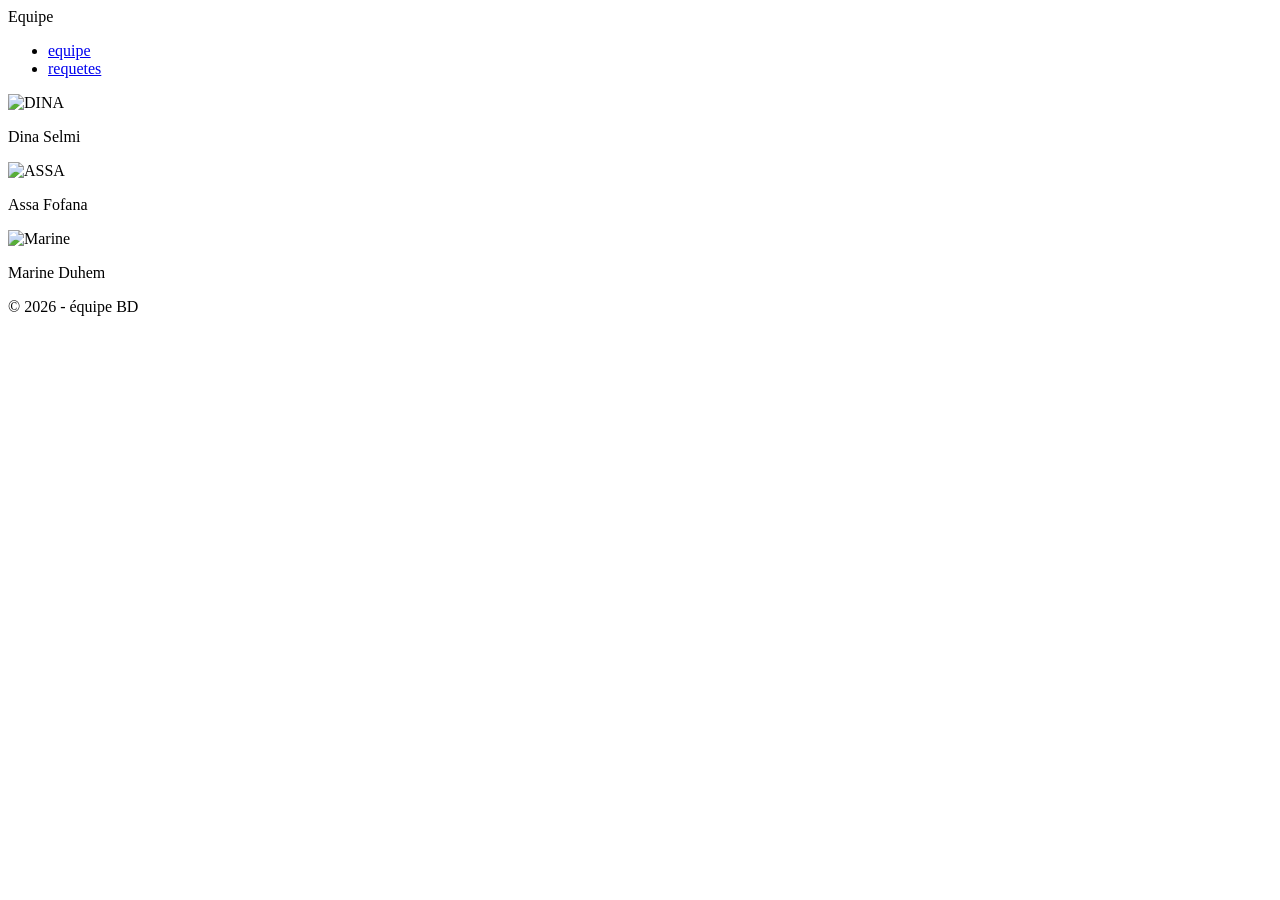
==== equipe.html @ a501cbd7 "Add equipe.html for team member presentation" ====
<!doctype html>
<html lang="fr">
    <head>
        <meta charset="UTF-8">
        <meta name="viewport" content="width=device-width, initial-scale=1">
        <title>Rapport sae bd</title>
        <link rel="stylesheet" href="css/style.css">

    </head>
    <body class="grid">
        <header>Equipe</header>
        <nav>
            <ul class="menu">
                <li><a href="#">equipe</a></li>
                <li><a href="requete.html">requetes</a></li>
            </ul>
        </nav>
        <main>
            <article class="personne">
                <img class="img-personne" src="image" alt="DINA" height="300" width="400">
                <p class="personne-description">Dina Selmi</p>

            </article>
            <article class="personne">
                <img class="img-personne" src="image" alt="ASSA" height="300" width="400">
                <p class="personne-description">Assa Fofana</p>

            </article>
            <article class="personne">
                <img class="img-personne" src="image" alt="Marine" height="300" width="400">
                <p class="personne-description">Marine Duhem</p>

            </article>
        </main>
        <footer>&copy; 2026 - équipe BD</footer>
    </body>
</html>
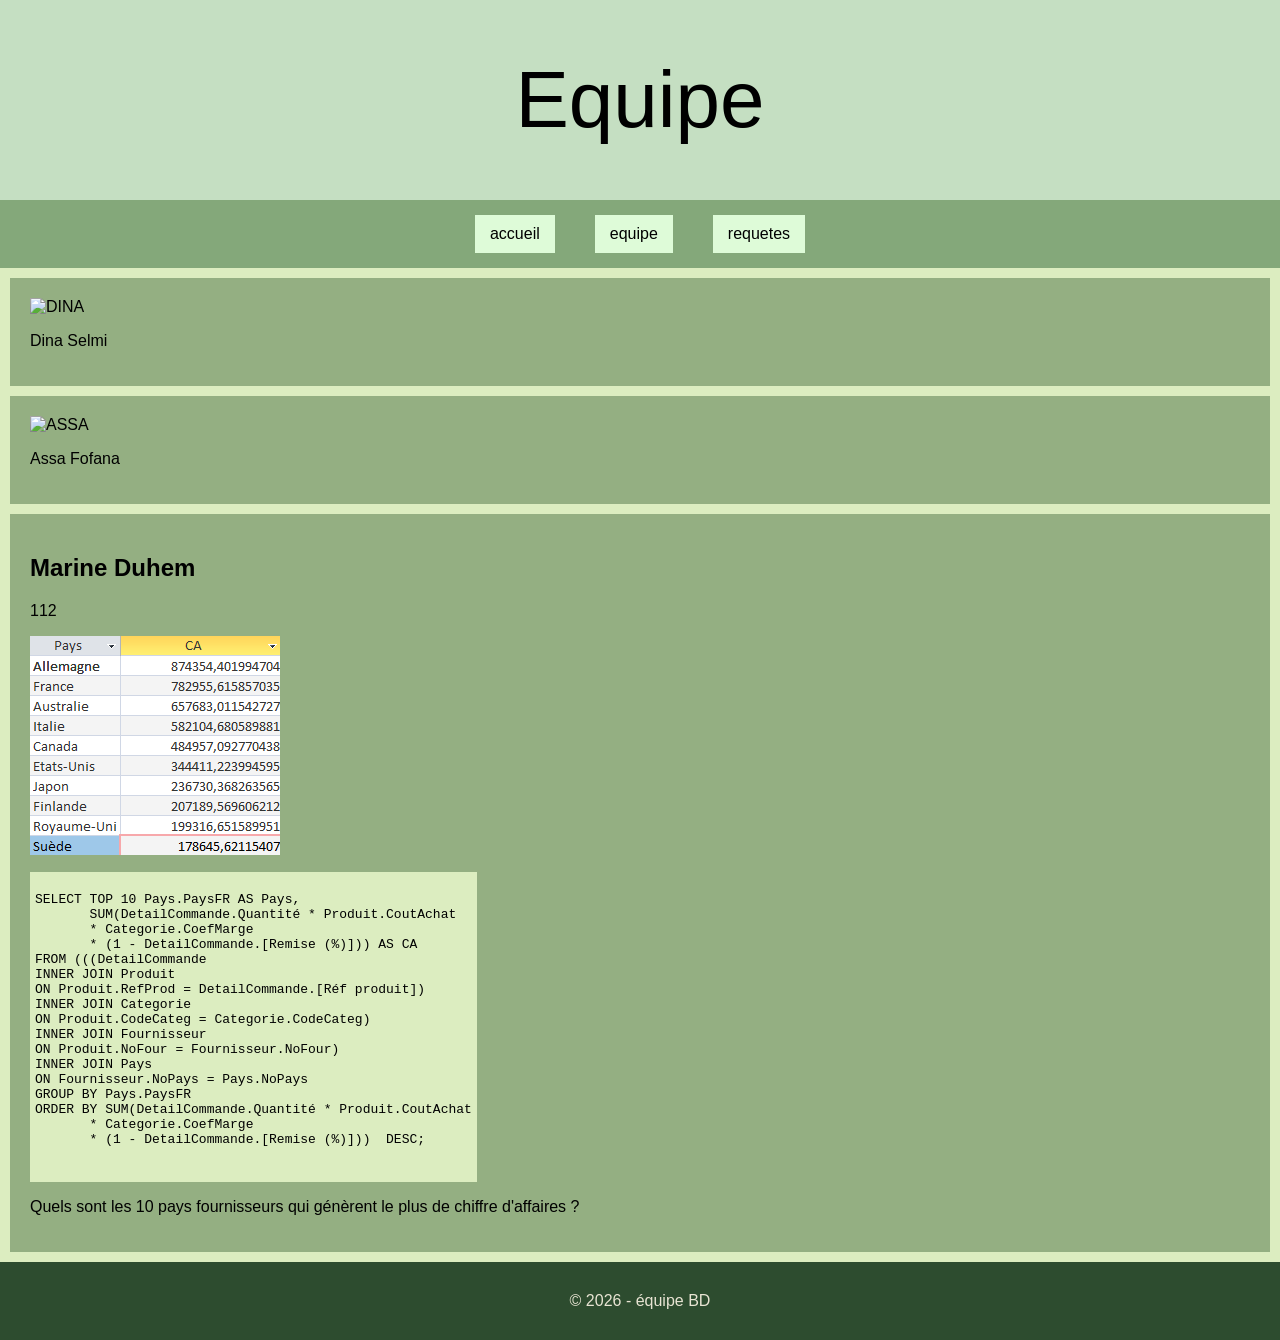
==== commit c62bd46f: "Revise equipe.html with new structure and content Updated navigation links and added new content for" ====
--- a/equipe.html
+++ b/equipe.html
@@ -4,15 +4,16 @@
         <meta charset="UTF-8">
         <meta name="viewport" content="width=device-width, initial-scale=1">
         <title>Rapport sae bd</title>
-        <link rel="stylesheet" href="css/style.css">
+        <link rel="stylesheet" href="assets/style.css">
 
     </head>
     <body class="grid">
         <header>Equipe</header>
         <nav>
             <ul class="menu">
-                <li><a href="#">equipe</a></li>
-                <li><a href="requete.html">requetes</a></li>
+                <li><a class="navi" href="accueil.html">accueil</a></li>
+                <li><a class="navi" href="equipe.html">equipe</a></li>
+                <li><a class="navi" href="requete.html">requetes</a></li>
             </ul>
         </nav>
         <main>
@@ -27,9 +28,30 @@
 
             </article>
             <article class="personne">
-                <img class="img-personne" src="image" alt="Marine" height="300" width="400">
-                <p class="personne-description">Marine Duhem</p>
+                <h1>Marine Duhem</h1>
+                <p class="personne-description">112</p>
+                <img class="img-personne" src="assets/images/reqpersomarine.png" alt="Marine" >
+                <pre><code>
+SELECT TOP 10 Pays.PaysFR AS Pays,
+       SUM(DetailCommande.Quantité * Produit.CoutAchat
+       * Categorie.CoefMarge
+       * (1 - DetailCommande.[Remise (%)])) AS CA
+FROM (((DetailCommande
+INNER JOIN Produit
+ON Produit.RefProd = DetailCommande.[Réf produit])
+INNER JOIN Categorie
+ON Produit.CodeCateg = Categorie.CodeCateg)
+INNER JOIN Fournisseur
+ON Produit.NoFour = Fournisseur.NoFour)
+INNER JOIN Pays
+ON Fournisseur.NoPays = Pays.NoPays
+GROUP BY Pays.PaysFR
+ORDER BY SUM(DetailCommande.Quantité * Produit.CoutAchat
+       * Categorie.CoefMarge
+       * (1 - DetailCommande.[Remise (%)]))  DESC;
 
+    </code></pre>
+                <p class="requette-description">Quels sont les 10 pays fournisseurs qui génèrent le plus de chiffre d'affaires ?</p>
             </article>
         </main>
         <footer>&copy; 2026 - équipe BD</footer>
--- a/assets/style.css
+++ b/assets/style.css
@@ -0,0 +1,118 @@
+
+:root {
+    color-scheme: light;
+
+    --bg-header: oklch(0.734 0.106 141.76 / 0.46);
+    --bg-nav: oklch(0.693 0.077 138.944);
+    --bg-navi: oklch(0.958 0.055 140.301);
+    --bg-main: oklch(0.922 0.062 124.436);
+    --bg-footer: oklch(0.384 0.061 145.744);
+    --bg-article: oklch(0.722 0.07 133.143);
+    --text-secondary: oklch(0.917 0.023 95.977);
+}
+
+body {
+    min-height: 100vh;
+    margin: 0;
+    font-family: Arial, sans-serif;
+
+    box-sizing: border-box;
+}
+
+.grid {
+    display: grid;
+
+    grid-template-areas:
+        "header"
+        "nav"
+        "section"
+        "footer";
+
+    grid-template-columns: 1fr;
+
+}
+
+header {
+    grid-area: header;
+    display: flex;
+    justify-content: center;
+    align-items: center;
+    min-height: 200px;
+    font-size: 5em;
+    background: var(--bg-header);
+}
+
+nav {
+    grid-area: nav;
+    background: var(--bg-nav);
+    padding: 15px;
+}
+
+.menu {
+    display: flex;
+    justify-content: center;
+    align-items: center;
+    gap: 40px;
+    list-style: none;
+    padding: 0;
+    margin: 0;
+}
+
+.menu a {
+
+    text-decoration: none;
+}
+
+main {
+    grid-area: section;
+    background: var(--bg-main);
+    width: 100%;
+    box-sizing: border-box;
+}
+
+article {
+    padding: 20px;
+    margin: 10px;
+    background: var(--bg-article);
+}
+
+footer {
+    grid-area: footer;
+    padding: 30px;
+    text-align: center;
+    background: var(--bg-footer);
+    color: var(--text-secondary);
+}
+
+a {
+    text-decoration: none;
+    color: black;
+}
+.onglet:hover{
+    margin-left: 50px;
+}
+
+.navi {
+    display: inline-block;
+    background-color: var(--bg-navi);
+    padding: 10px 15px;
+    transition: transform 0.2s ease;
+}
+
+.navi:hover {
+    transform: scale(1.2);
+    position: relative;
+    z-index: 2;
+}
+
+.menu li {
+    position: relative;
+}
+
+code{
+    display: inline-block;
+    max-width: 100%;
+    box-sizing: border-box;
+    padding:5px;
+    background-color : var(--bg-main);
+}
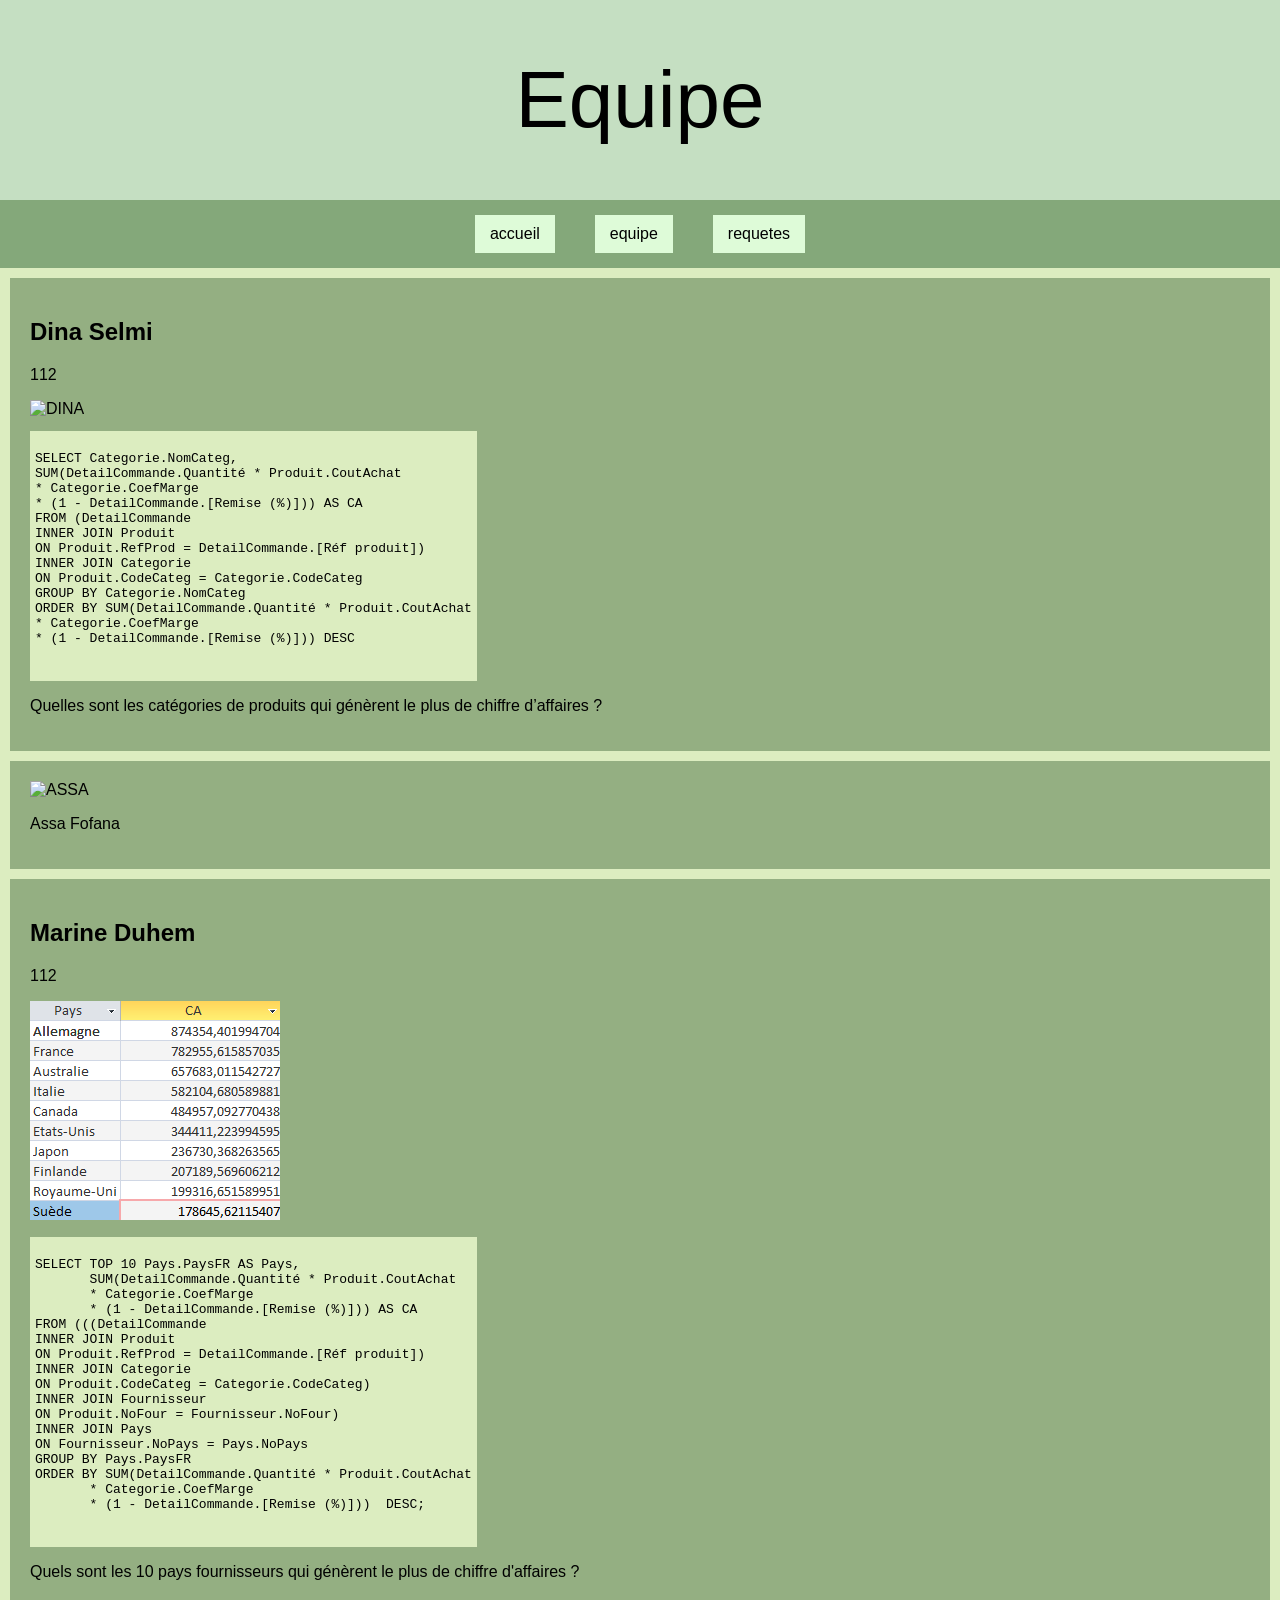
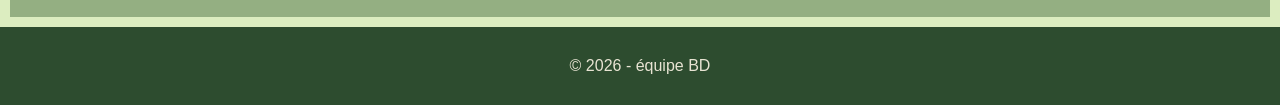
==== commit f9fb4392: "Update equipe.html" ====
--- a/equipe.html
+++ b/equipe.html
@@ -17,9 +17,28 @@
             </ul>
         </nav>
         <main>
-            <article class="personne">
-                <img class="img-personne" src="image" alt="DINA" height="300" width="400">
-                <p class="personne-description">Dina Selmi</p>
+             <article class="personne">
+                <h1>Dina Selmi</h1>
+                <p class="personne-description">112</p>
+                <img class="img-personne" src="assets/images/reqpersodina.png" alt="DINA" >
+                <pre><code>
+SELECT Categorie.NomCateg,
+SUM(DetailCommande.Quantité * Produit.CoutAchat
+* Categorie.CoefMarge
+* (1 - DetailCommande.[Remise (%)])) AS CA
+FROM (DetailCommande
+INNER JOIN Produit
+ON Produit.RefProd = DetailCommande.[Réf produit])
+INNER JOIN Categorie
+ON Produit.CodeCateg = Categorie.CodeCateg
+GROUP BY Categorie.NomCateg
+ORDER BY SUM(DetailCommande.Quantité * Produit.CoutAchat
+* Categorie.CoefMarge
+* (1 - DetailCommande.[Remise (%)])) DESC
+                    
+    </code></pre>
+                <p class="requette-description">Quelles sont les catégories de produits qui génèrent le plus de chiffre d’affaires ?</p>
+            </article>
 
             </article>
             <article class="personne">
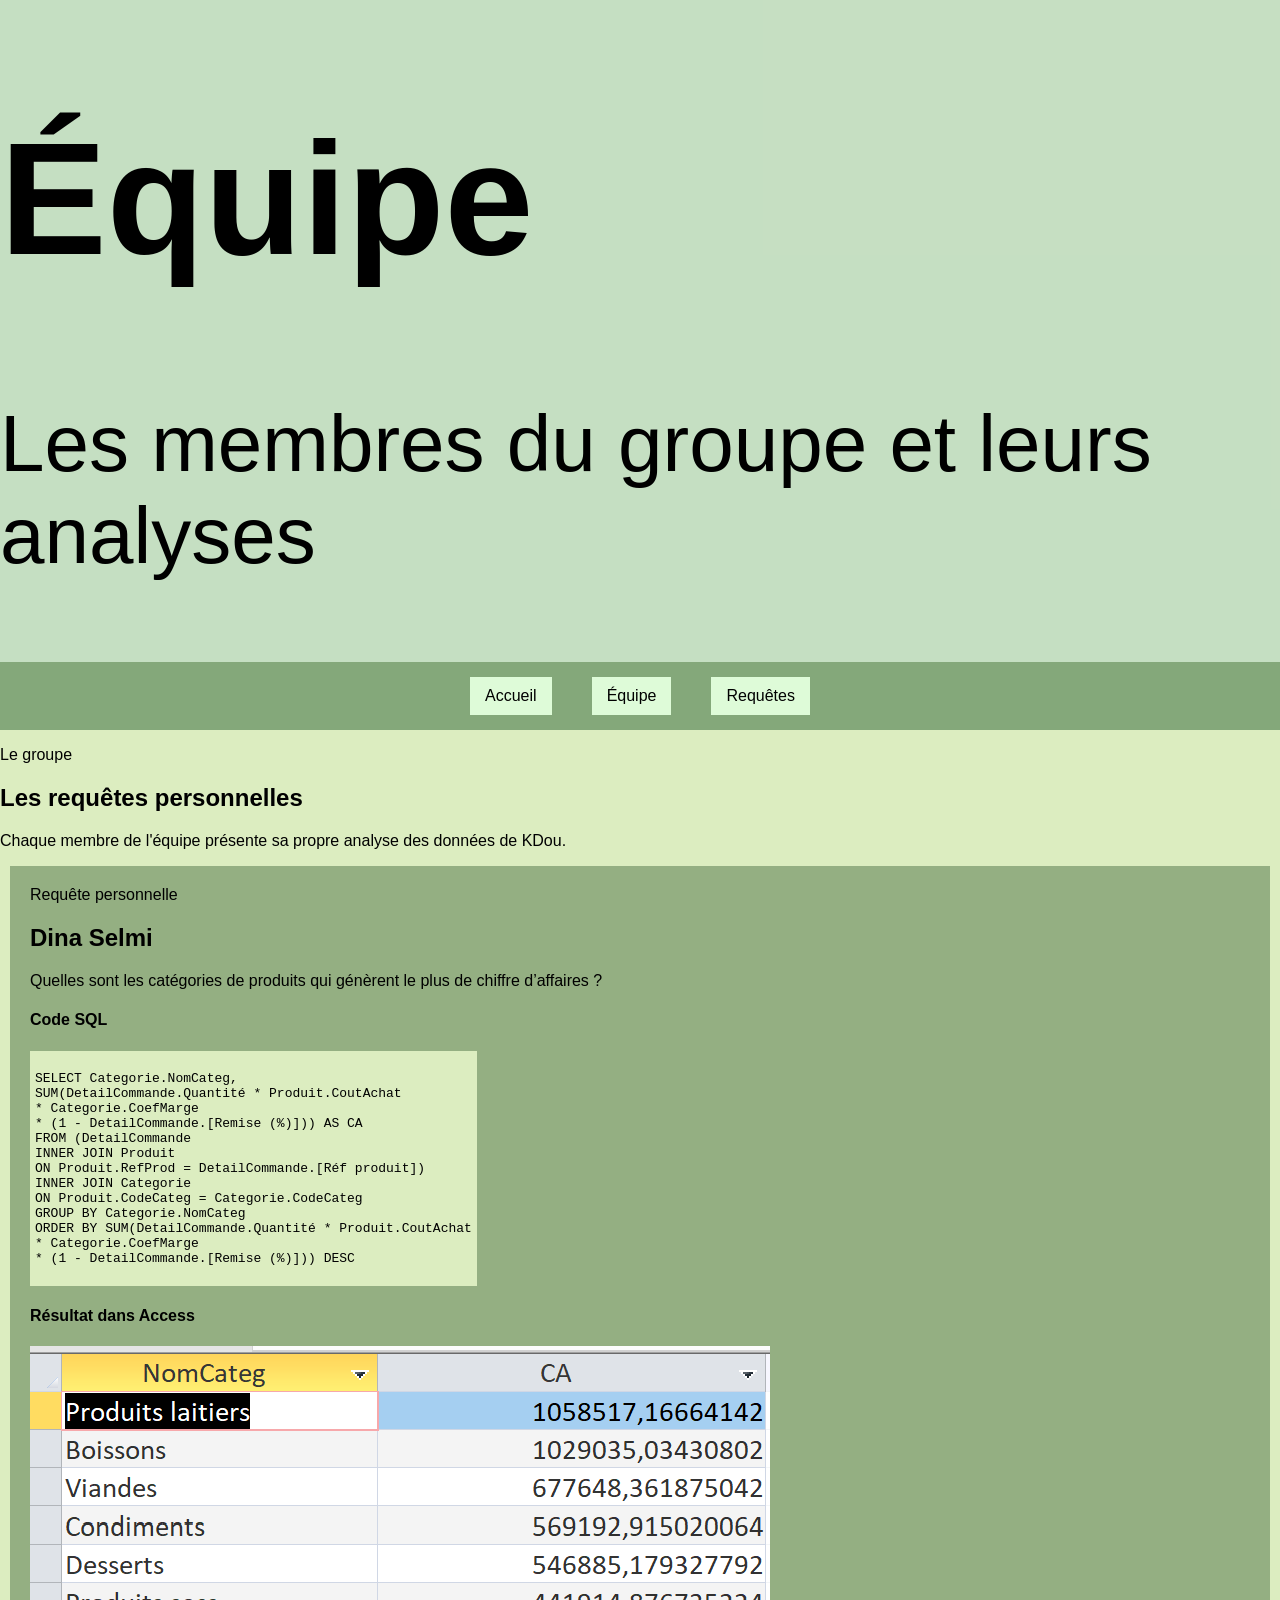
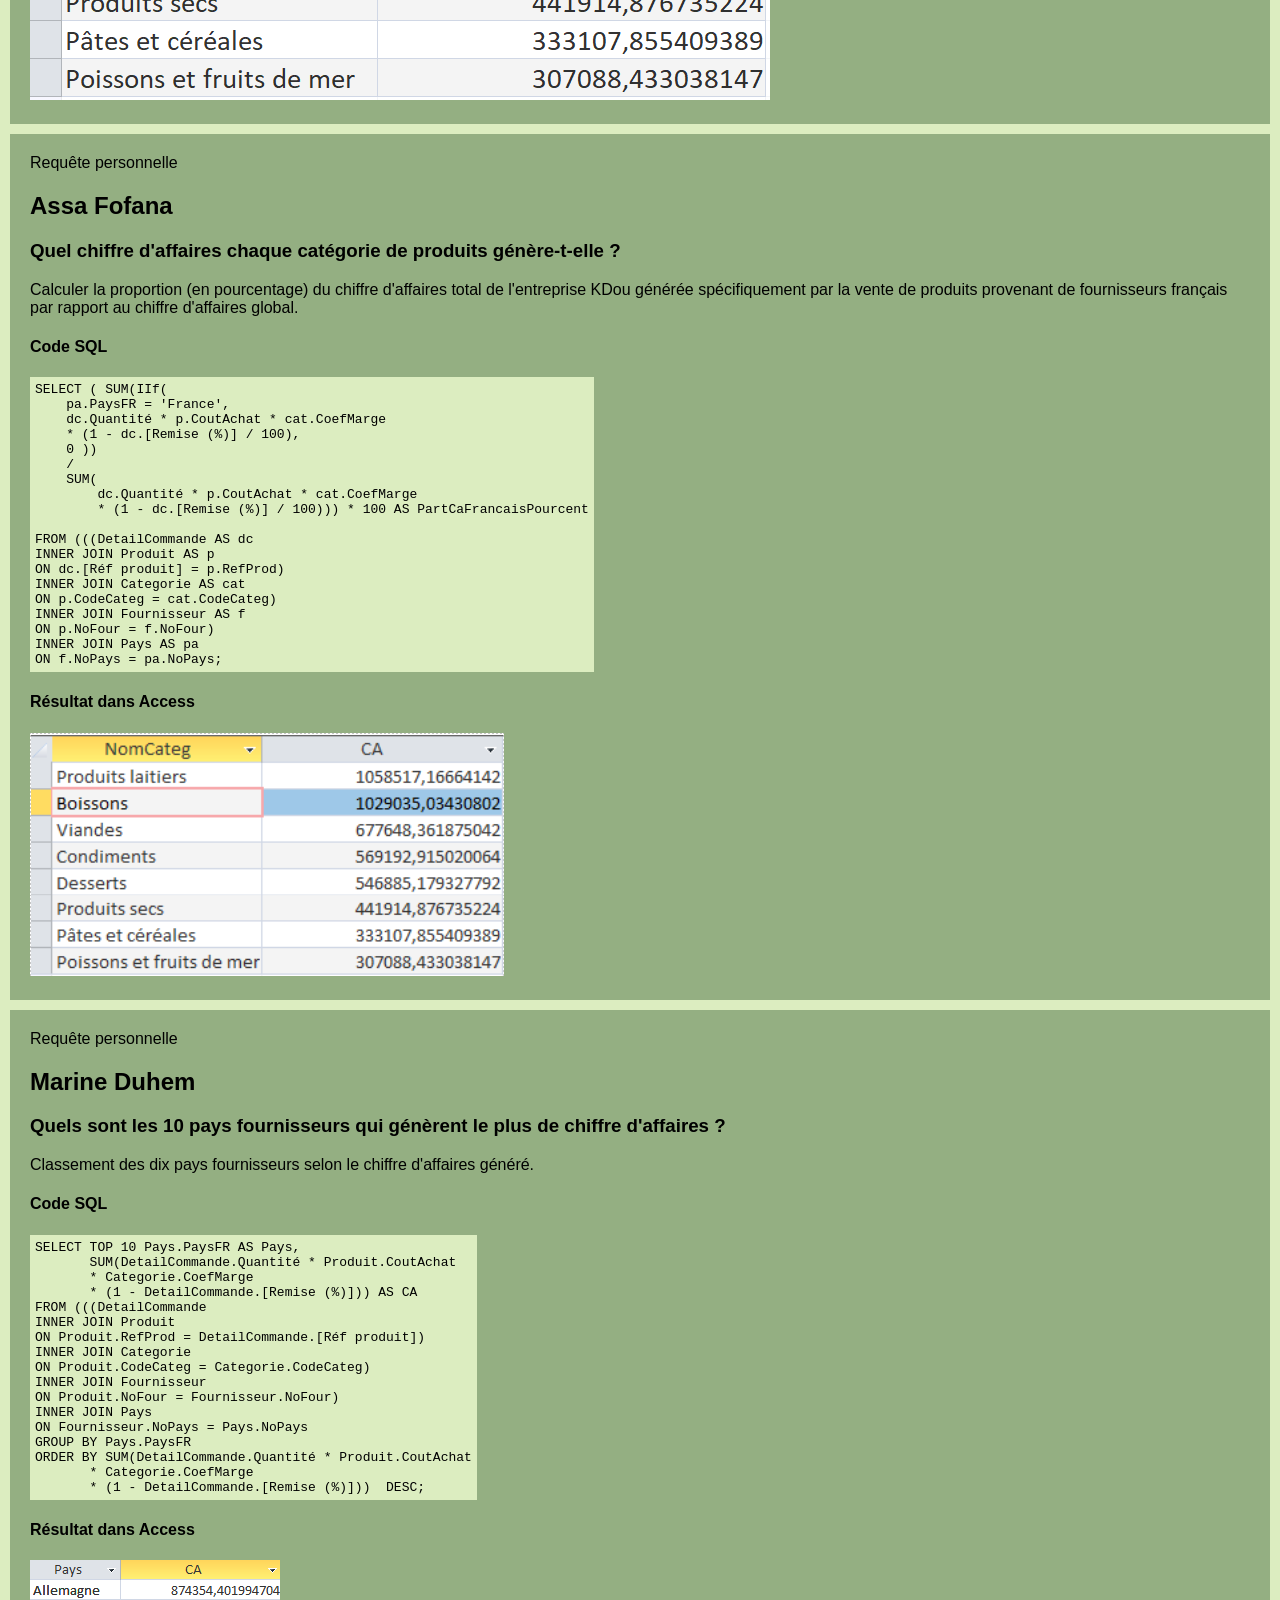
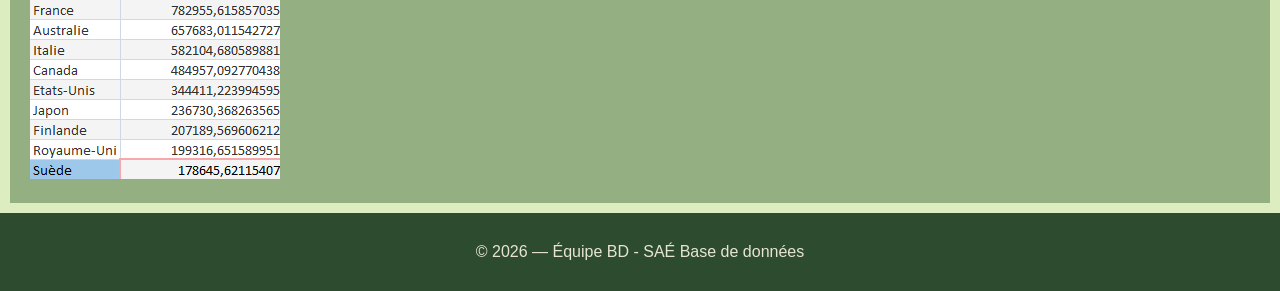
==== commit ec774a48: "Update equipe.html" ====
--- a/equipe.html
+++ b/equipe.html
@@ -1,27 +1,40 @@
 <!doctype html>
 <html lang="fr">
-    <head>
-        <meta charset="UTF-8">
-        <meta name="viewport" content="width=device-width, initial-scale=1">
-        <title>Rapport sae bd</title>
-        <link rel="stylesheet" href="assets/style.css">
+<head>
+    <meta charset="UTF-8">
+    <meta name="viewport" content="width=device-width, initial-scale=1">
+    <title>Équipe | SAÉ Base de données</title>
+    <link rel="stylesheet" href="assets/style.css">
+</head>
+<body class="grid">
+<header>
+    <div class="entete-contenu">
+        <h1>Équipe</h1>
+        <p>Les membres du groupe et leurs analyses</p>
+    </div>
+</header>
 
-    </head>
-    <body class="grid">
-        <header>Equipe</header>
-        <nav>
-            <ul class="menu">
-                <li><a class="navi" href="accueil.html">accueil</a></li>
-                <li><a class="navi" href="equipe.html">equipe</a></li>
-                <li><a class="navi" href="requete.html">requetes</a></li>
-            </ul>
-        </nav>
-        <main>
-             <article class="personne">
-                <h1>Dina Selmi</h1>
-                <p class="personne-description">112</p>
-                <img class="img-personne" src="assets/images/reqpersodina.png" alt="DINA" >
-                <pre><code>
+<nav aria-label="Navigation principale">
+    <ul class="menu">
+        <li><a class="navi" href="accueil.html">Accueil</a></li>
+    <li><a class="navi actif" href="equipe.html" aria-current="page">Équipe</a></li>
+    <li><a class="navi" href="requete.html">Requêtes</a></li>
+    </ul>
+</nav>
+
+<main>
+    <section class="intro">
+        <p class="sur-titre">Le groupe</p>
+        <h2>Les requêtes personnelles</h2>
+        <p>Chaque membre de l'équipe présente sa propre analyse des données de KDou.</p>
+    </section>
+    <article class="personne">
+        <div class="carte-en-tete"><span class="etiquette">Requête personnelle</span>
+            <h2>Dina Selmi</h2>
+        </div>
+        <p class="requete-description">Quelles sont les catégories de produits qui génèrent le plus de chiffre d’affaires ?</p>
+        <h4>Code SQL</h4>
+        <pre><code>
 SELECT Categorie.NomCateg,
 SUM(DetailCommande.Quantité * Produit.CoutAchat
 * Categorie.CoefMarge
@@ -35,23 +48,50 @@
 ORDER BY SUM(DetailCommande.Quantité * Produit.CoutAchat
 * Categorie.CoefMarge
 * (1 - DetailCommande.[Remise (%)])) DESC
-                    
-    </code></pre>
-                <p class="requette-description">Quelles sont les catégories de produits qui génèrent le plus de chiffre d’affaires ?</p>
-            </article>
+        </code></pre>
+        <h4>Résultat dans Access</h4>
+        <img class="img-personne" src="assets/images/reqpersodina.png" alt="Résultat de la requête de Dina Selmi" loading="lazy">
+       </article>
+    <article class="personne">
+        <div class="carte-en-tete">
+            <span class="etiquette">Requête personnelle</span>
+            <h2>Assa Fofana</h2>
+        </div>
+        <h3 class="question-requete">Quel chiffre d&#x27;affaires chaque catégorie de produits génère-t-elle ?</h3>
+        <p class="requete-description">Calculer la proportion (en pourcentage) du chiffre d&#x27;affaires total de l&#x27;entreprise KDou générée spécifiquement par la vente de produits provenant de fournisseurs français
+            par rapport au chiffre d&#x27;affaires global.</p>
+        <h4>Code SQL</h4>
+        <pre><code>SELECT ( SUM(IIf(
+    pa.PaysFR = 'France',
+    dc.Quantité * p.CoutAchat * cat.CoefMarge
+    * (1 - dc.[Remise (%)] / 100),
+    0 ))
+    /
+    SUM(
+        dc.Quantité * p.CoutAchat * cat.CoefMarge
+        * (1 - dc.[Remise (%)] / 100))) * 100 AS PartCaFrancaisPourcent
 
-            </article>
-            <article class="personne">
-                <img class="img-personne" src="image" alt="ASSA" height="300" width="400">
-                <p class="personne-description">Assa Fofana</p>
-
-            </article>
-            <article class="personne">
-                <h1>Marine Duhem</h1>
-                <p class="personne-description">112</p>
-                <img class="img-personne" src="assets/images/reqpersomarine.png" alt="Marine" >
-                <pre><code>
-SELECT TOP 10 Pays.PaysFR AS Pays,
+FROM (((DetailCommande AS dc
+INNER JOIN Produit AS p
+ON dc.[Réf produit] = p.RefProd)
+INNER JOIN Categorie AS cat
+ON p.CodeCateg = cat.CodeCateg)
+INNER JOIN Fournisseur AS f
+ON p.NoFour = f.NoFour)
+INNER JOIN Pays AS pa
+ON f.NoPays = pa.NoPays;</code></pre>
+        <h4>Résultat dans Access</h4>
+        <img class="img-personne" src="assets/images/requeteASSA.png" alt="Résultat de la requête de Assa Fofana" loading="lazy">
+    </article>
+    <article class="personne">
+        <div class="carte-en-tete">
+            <span class="etiquette">Requête personnelle</span>
+            <h2>Marine Duhem</h2>
+        </div>
+        <h3 class="question-requete">Quels sont les 10 pays fournisseurs qui génèrent le plus de chiffre d&#x27;affaires ?</h3>
+        <p class="requete-description">Classement des dix pays fournisseurs selon le chiffre d&#x27;affaires généré.</p>
+        <h4>Code SQL</h4>
+        <pre><code>SELECT TOP 10 Pays.PaysFR AS Pays,
        SUM(DetailCommande.Quantité * Produit.CoutAchat
        * Categorie.CoefMarge
        * (1 - DetailCommande.[Remise (%)])) AS CA
@@ -67,12 +107,11 @@
 GROUP BY Pays.PaysFR
 ORDER BY SUM(DetailCommande.Quantité * Produit.CoutAchat
        * Categorie.CoefMarge
-       * (1 - DetailCommande.[Remise (%)]))  DESC;
-
-    </code></pre>
-                <p class="requette-description">Quels sont les 10 pays fournisseurs qui génèrent le plus de chiffre d'affaires ?</p>
-            </article>
-        </main>
-        <footer>&copy; 2026 - équipe BD</footer>
-    </body>
+       * (1 - DetailCommande.[Remise (%)]))  DESC;</code></pre>
+        <h4>Résultat dans Access</h4>
+        <img class="img-personne" src="assets/images/reqpersomarine.png" alt="Résultat de la requête de Marine Duhem" loading="lazy">
+    </article>
+</main>
+<footer>&copy; 2026 — Équipe BD - SAÉ Base de données</footer>
+</body>
 </html>
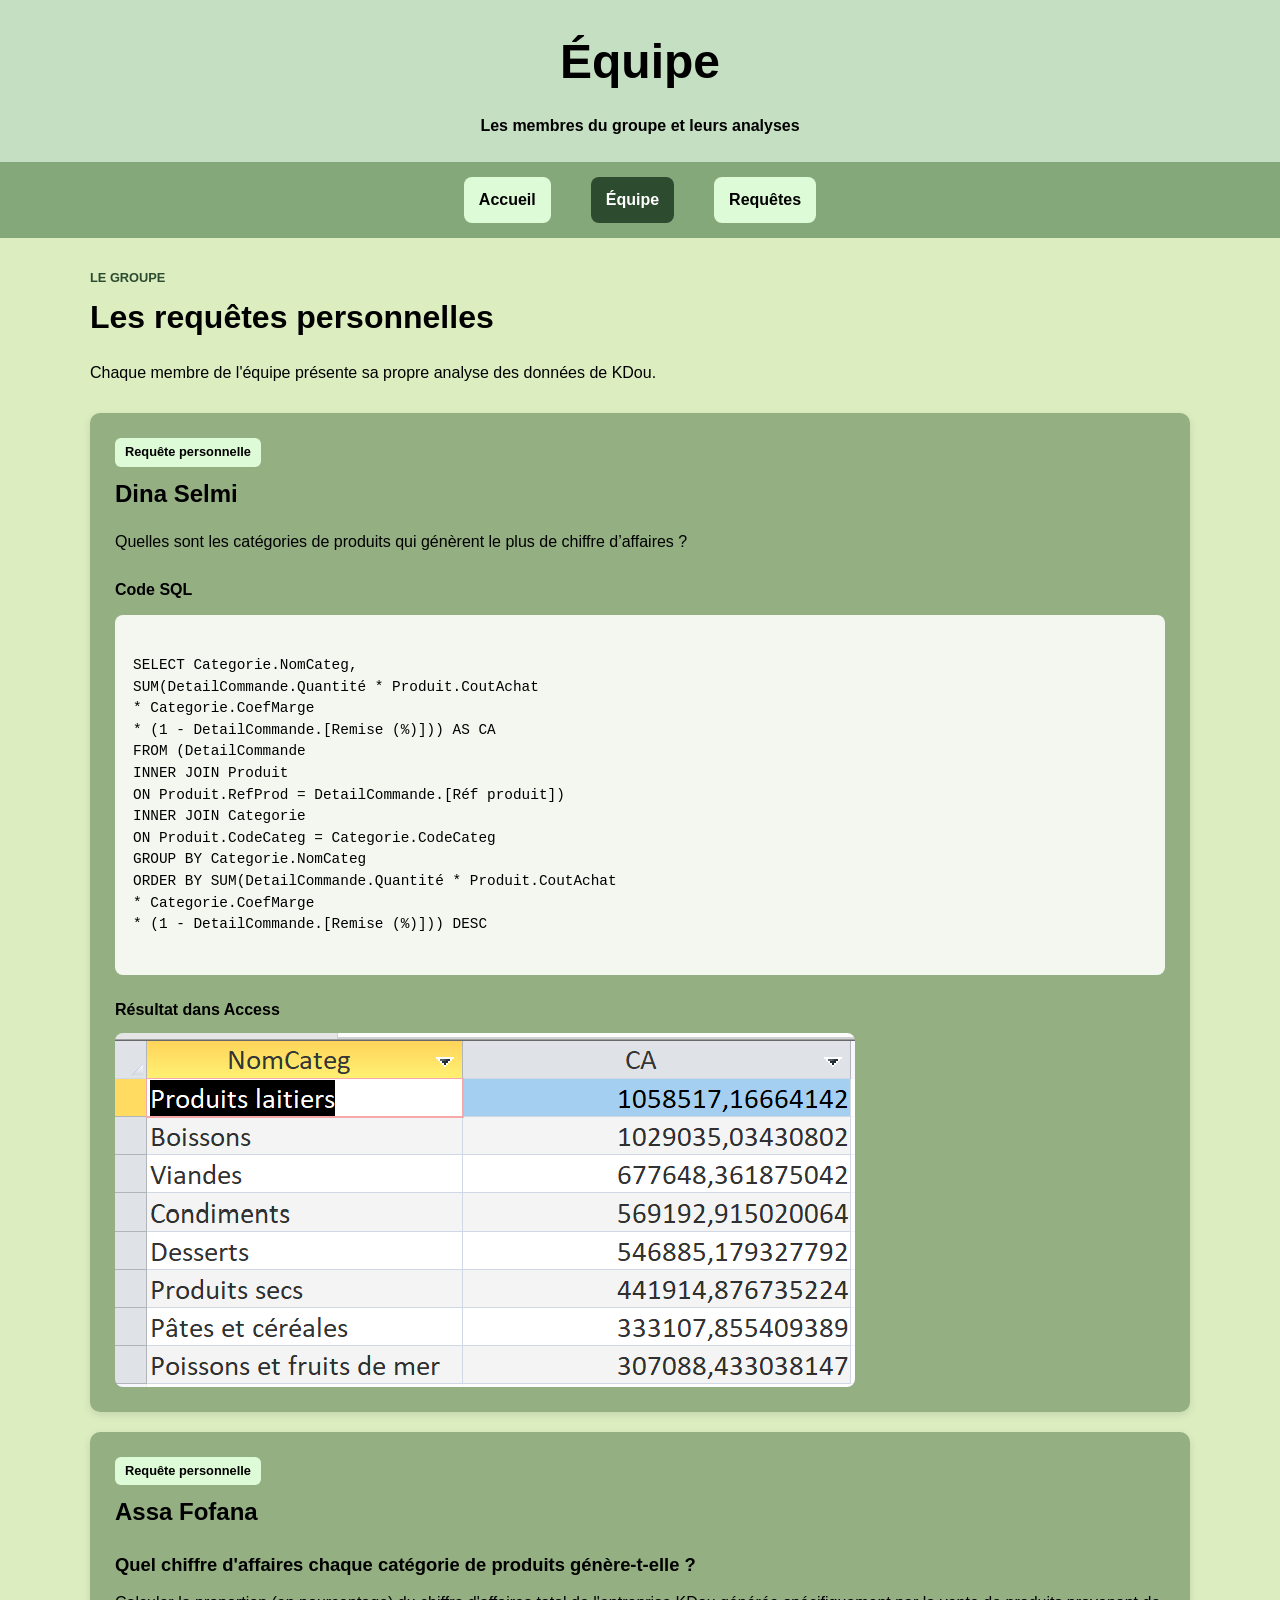
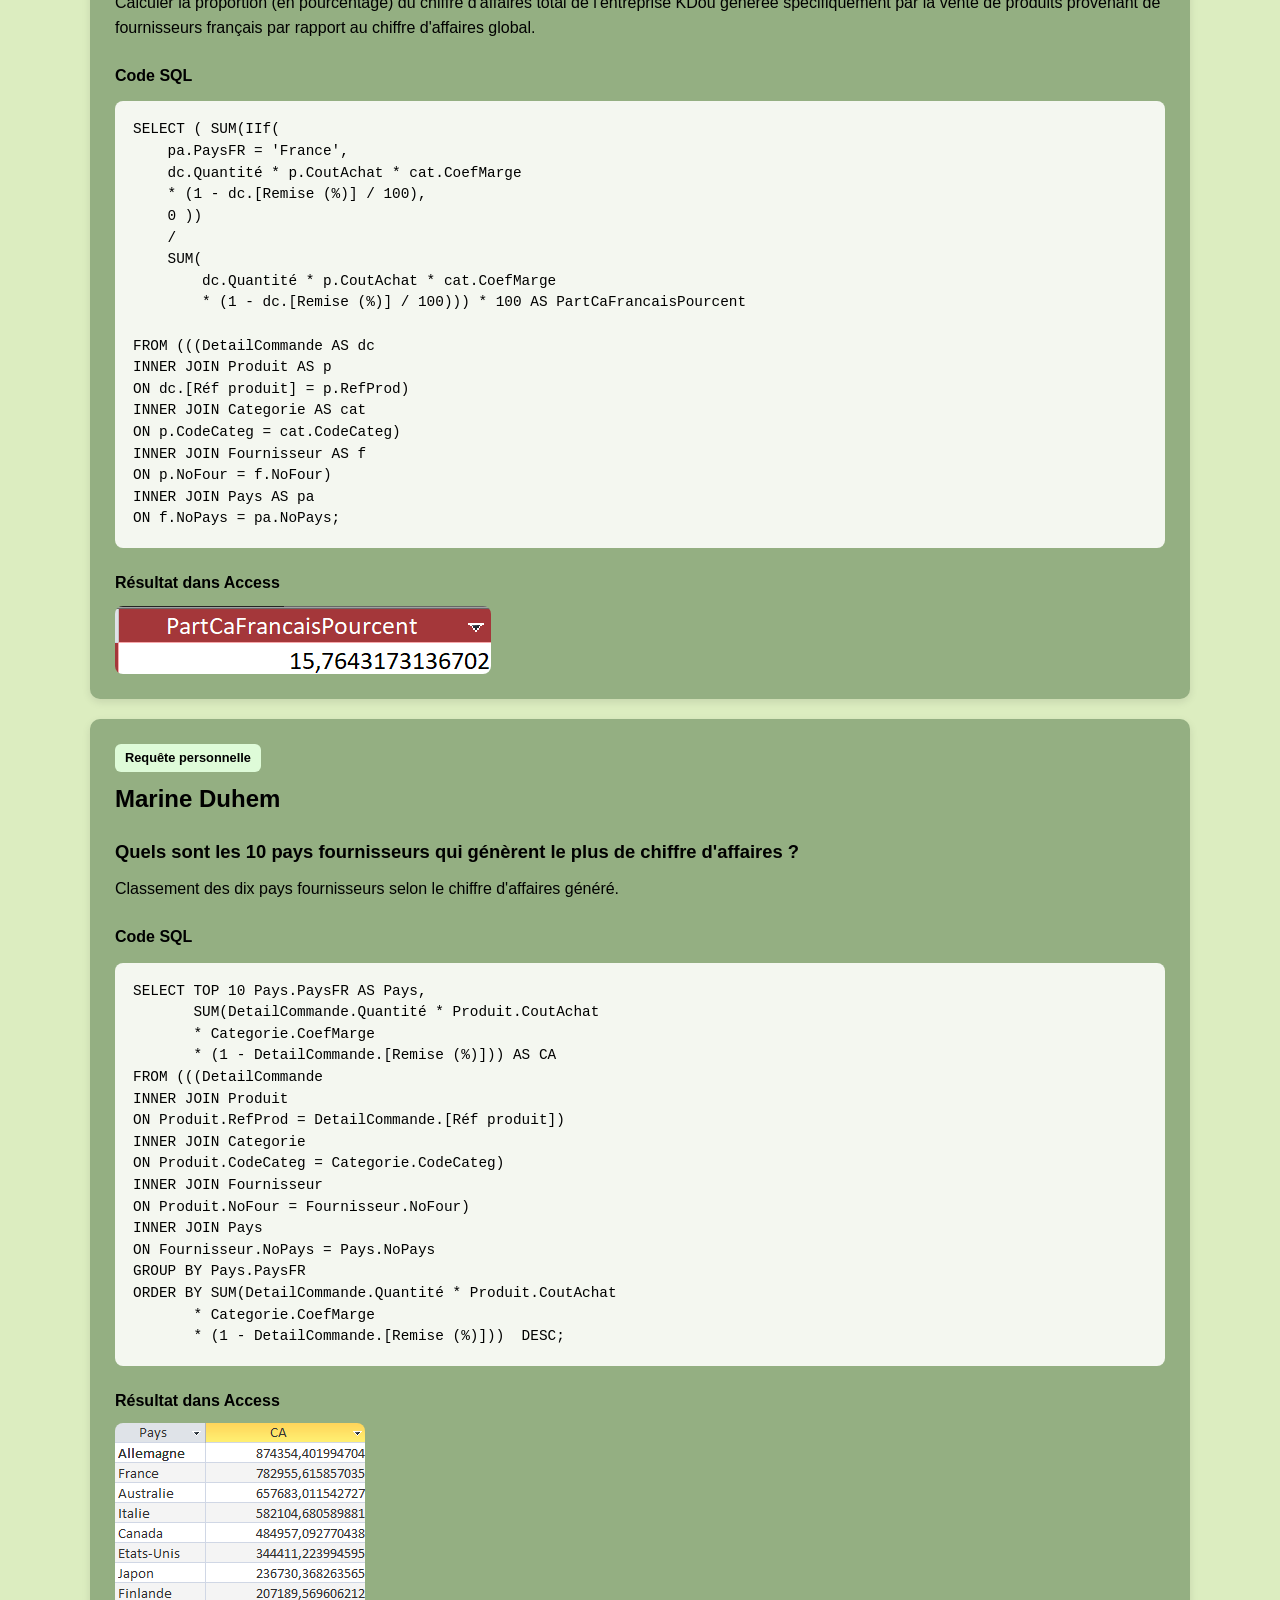
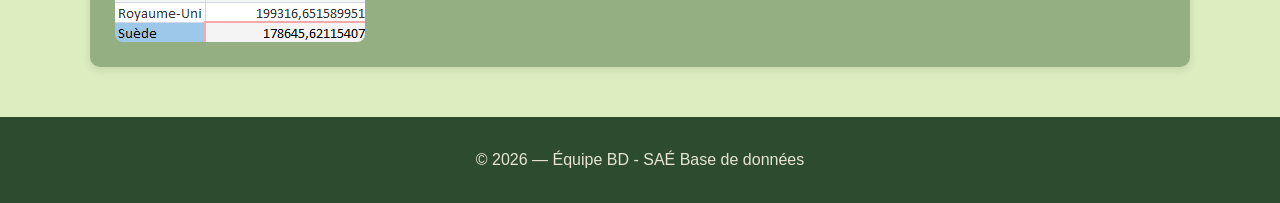
==== commit dece024e: "Fix HTML encoding issues in equipe.html" ====
--- a/equipe.html
+++ b/equipe.html
@@ -16,7 +16,7 @@
 
 <nav aria-label="Navigation principale">
     <ul class="menu">
-        <li><a class="navi" href="accueil.html">Accueil</a></li>
+        <li><a class="navi" href="index.html">Accueil</a></li>
     <li><a class="navi actif" href="equipe.html" aria-current="page">Équipe</a></li>
     <li><a class="navi" href="requete.html">Requêtes</a></li>
     </ul>
--- a/assets/style.css
+++ b/assets/style.css
@@ -1,7 +1,6 @@
 
 :root {
     color-scheme: light;
-
     --bg-header: oklch(0.734 0.106 141.76 / 0.46);
     --bg-nav: oklch(0.693 0.077 138.944);
     --bg-navi: oklch(0.958 0.055 140.301);
@@ -11,25 +10,28 @@
     --text-secondary: oklch(0.917 0.023 95.977);
 }
 
+* {
+    box-sizing: border-box;
+}
+
 body {
-    min-height: 100vh;
     margin: 0;
     font-family: Arial, sans-serif;
-
-    box-sizing: border-box;
-}
+    line-height: 1.6;
+}
+
+/* Structure générale */
 
 .grid {
     display: grid;
-
+    min-height: 100vh;
     grid-template-areas:
         "header"
         "nav"
         "section"
         "footer";
-
     grid-template-columns: 1fr;
-
+    grid-template-rows: auto auto 1fr auto;
 }
 
 header {
@@ -37,15 +39,33 @@
     display: flex;
     justify-content: center;
     align-items: center;
-    min-height: 200px;
-    font-size: 5em;
+    min-height: 150px;
+    font-size: 3em;
+    font-weight: bold;
     background: var(--bg-header);
 }
+
+main {
+    grid-area: section;
+    width: 100%;
+    padding: 30px 20px;
+    background: var(--bg-main);
+}
+
+footer {
+    grid-area: footer;
+    padding: 30px;
+    text-align: center;
+    background: var(--bg-footer);
+    color: var(--text-secondary);
+}
+
+/* Navigation */
 
 nav {
     grid-area: nav;
+    padding: 15px;
     background: var(--bg-nav);
-    padding: 15px;
 }
 
 .menu {
@@ -58,61 +78,242 @@
     margin: 0;
 }
 
-.menu a {
-
-    text-decoration: none;
-}
-
-main {
-    grid-area: section;
-    background: var(--bg-main);
-    width: 100%;
-    box-sizing: border-box;
-}
-
-article {
-    padding: 20px;
-    margin: 10px;
-    background: var(--bg-article);
-}
-
-footer {
-    grid-area: footer;
-    padding: 30px;
-    text-align: center;
-    background: var(--bg-footer);
-    color: var(--text-secondary);
-}
-
 a {
     text-decoration: none;
     color: black;
 }
-.onglet:hover{
-    margin-left: 50px;
-}
 
 .navi {
     display: inline-block;
-    background-color: var(--bg-navi);
     padding: 10px 15px;
-    transition: transform 0.2s ease;
+    background: var(--bg-navi);
+    border-radius: 8px;
+    font-weight: bold;
+    transition: 0.2s;
 }
 
 .navi:hover {
-    transform: scale(1.2);
-    position: relative;
-    z-index: 2;
-}
-
-.menu li {
-    position: relative;
-}
-
-code{
+    background: white;
+    transform: translateY(-2px);
+}
+
+.navi.actif {
+    background: var(--bg-footer);
+    color: white;
+}
+
+/* Articles */
+
+article {
+    max-width: 1100px;
+    margin: 20px auto;
+    padding: 25px;
+    background: var(--bg-article);
+    border-radius: 10px;
+    box-shadow: 0 3px 8px rgba(0, 0, 0, 0.1);
+}
+
+/* Titres et introductions */
+
+.entete-contenu {
+    text-align: center;
+    padding: 24px 16px;
+}
+
+.entete-contenu h1 {
+    margin: 0;
+    font-size: inherit;
+}
+
+.entete-contenu p {
+    margin: 12px 0 0;
+    font-size: 1rem;
+}
+
+.intro {
+    max-width: 1100px;
+    margin: 0 auto 28px;
+}
+
+.intro h2 {
+    margin: 4px 0 10px;
+    font-size: 2em;
+}
+
+.intro p {
+    max-width: 750px;
+}
+
+.sur-titre {
+    margin: 0;
+    text-transform: uppercase;
+    font-size: 0.8rem;
+    font-weight: bold;
+    color: var(--bg-footer);
+}
+
+/* Page accueil */
+
+.cartes-accueil {
+    display: grid;
+    grid-template-columns: 1fr 1fr;
+    gap: 20px;
+    max-width: 1100px;
+    margin: 0 auto;
+}
+
+.onglet {
+    display: block;
+    margin: 0;
+    padding: 25px;
+    transition: 0.2s;
+}
+
+.onglet:hover {
+    transform: translateY(-4px);
+    box-shadow: 0 6px 15px rgba(0, 0, 0, 0.15);
+}
+
+.onglet h2 {
+    margin: 8px 0;
+}
+
+.icone-carte {
+    font-size: 1.6rem;
+    color: var(--bg-footer);
+}
+
+.lien-carte {
     display: inline-block;
+    margin-top: 12px;
+    font-weight: bold;
+    color: var(--bg-footer);
+}
+
+/* Page équipe et requêtes */
+
+.carte-en-tete {
+    margin-bottom: 16px;
+}
+
+.carte-en-tete h2 {
+    margin: 8px 0;
+}
+
+.etiquette {
+    display: inline-block;
+    padding: 4px 10px;
+    border-radius: 6px;
+    background: var(--bg-navi);
+    font-size: 0.8rem;
+    font-weight: bold;
+}
+
+.question-requete {
+    font-size: 1.15rem;
+    margin-bottom: 8px;
+}
+
+.requete-description {
+    margin: 10px 0 20px;
+}
+
+.personne h4,
+.requete-article h3 {
+    margin: 22px 0 10px;
+}
+
+/* Images */
+
+.img-personne,
+.requette-tableau,
+.personne img,
+.requete-article img {
+    display: block;
     max-width: 100%;
-    box-sizing: border-box;
-    padding:5px;
-    background-color : var(--bg-main);
-}
+    height: auto;
+    border-radius: 8px;
+}
+
+/* Code SQL */
+
+pre {
+    max-width: 100%;
+    overflow-x: auto;
+    padding: 18px;
+    border-radius: 8px;
+    background: #f4f7f0;
+}
+
+pre code {
+    display: block;
+    font-family: Consolas, monospace;
+    font-size: 0.9rem;
+    line-height: 1.5;
+}
+
+/* Sommaire des requêtes */
+
+.sommaire {
+    max-width: 1100px;
+    margin: 0 auto 28px;
+    padding: 20px 24px;
+    background: var(--bg-article);
+    border-radius: 10px;
+}
+
+.sommaire h2 {
+    margin: 0 0 12px;
+    font-size: 1.15rem;
+}
+
+.liens-sommaire {
+    display: flex;
+    flex-wrap: wrap;
+    gap: 8px;
+}
+
+.liens-sommaire a {
+    padding: 7px 12px;
+    background: var(--bg-navi);
+    border-radius: 8px;
+    font-weight: bold;
+    font-size: 0.9rem;
+}
+
+.liens-sommaire a:hover {
+    background: white;
+}
+
+.requete-article {
+    scroll-margin-top: 20px;
+}
+
+/* Adaptation aux petits écrans */
+
+@media (max-width: 600px) {
+    header {
+        font-size: 2.5em;
+    }
+
+    main {
+        padding: 15px;
+    }
+
+    article {
+        padding: 18px;
+    }
+
+    .menu {
+        gap: 10px;
+        flex-wrap: wrap;
+    }
+
+    .cartes-accueil {
+        grid-template-columns: 1fr;
+    }
+
+    .onglet {
+        padding: 20px;
+    }
+}
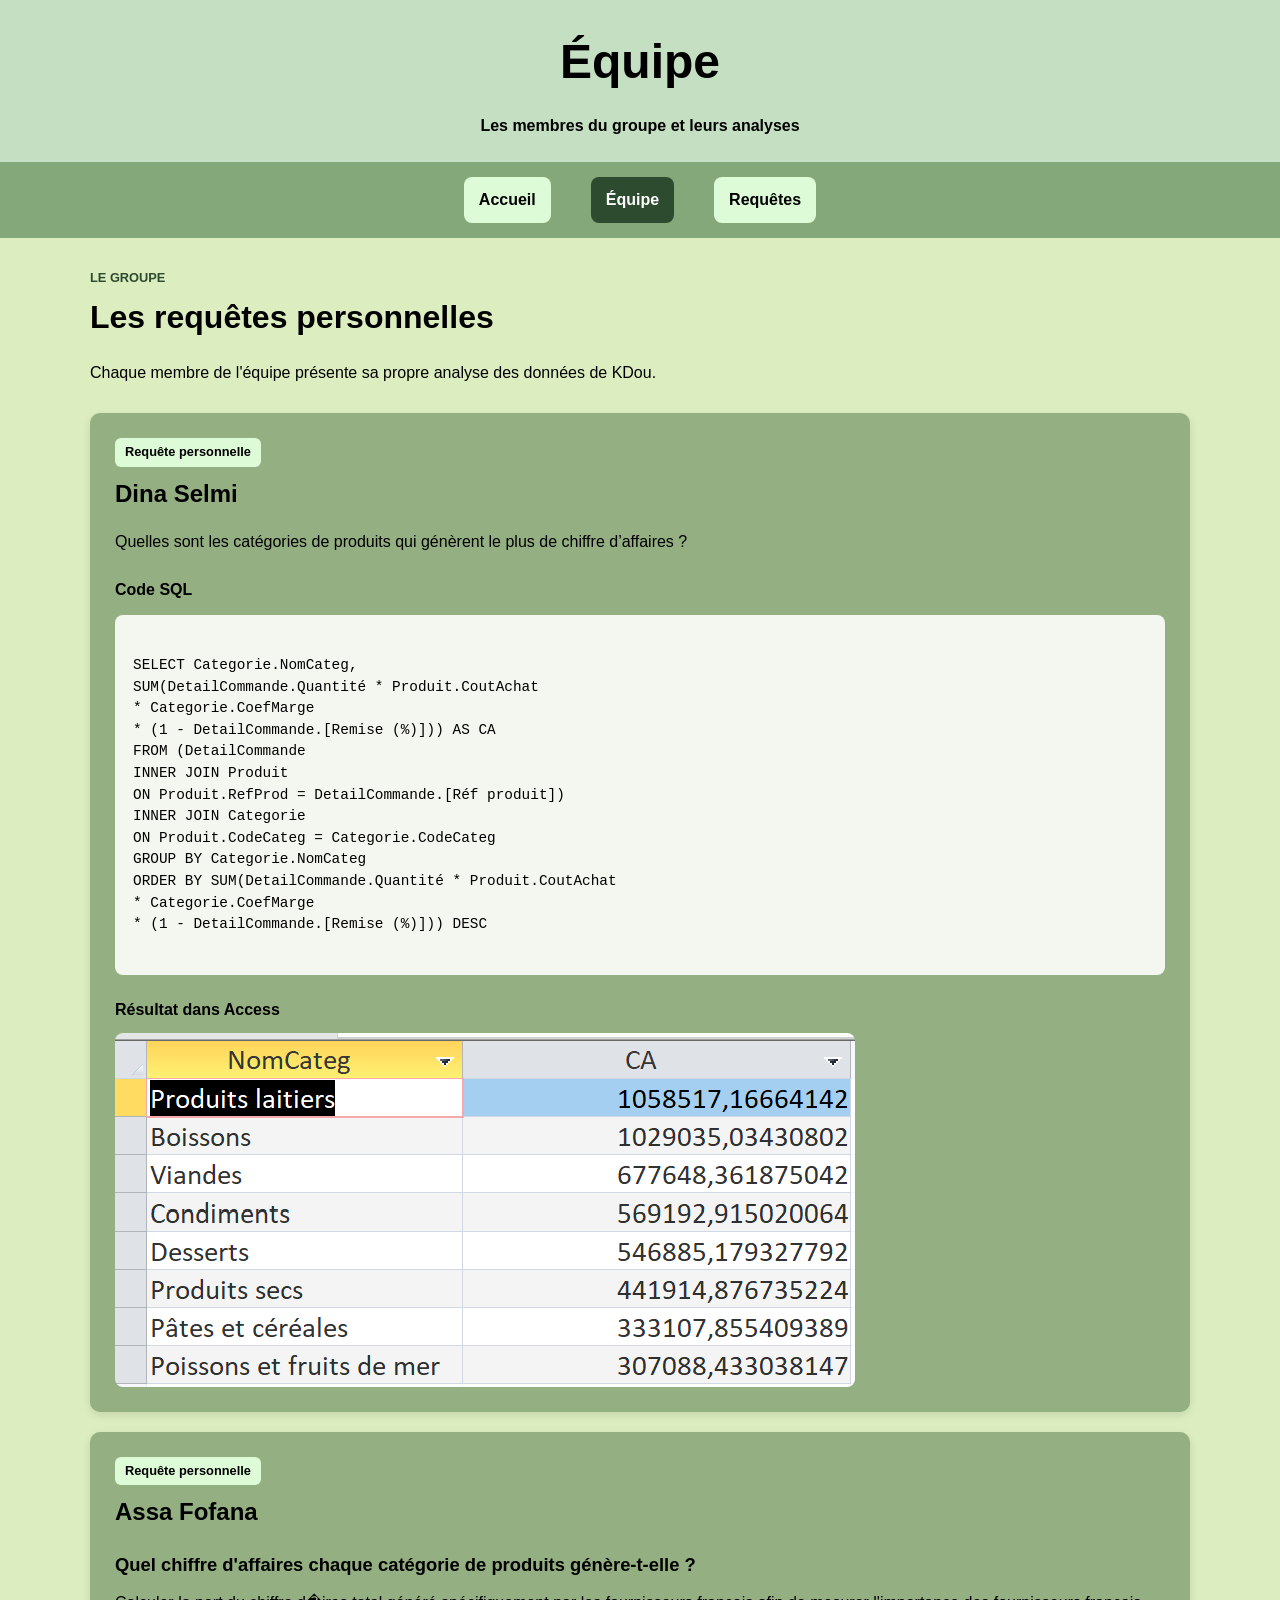
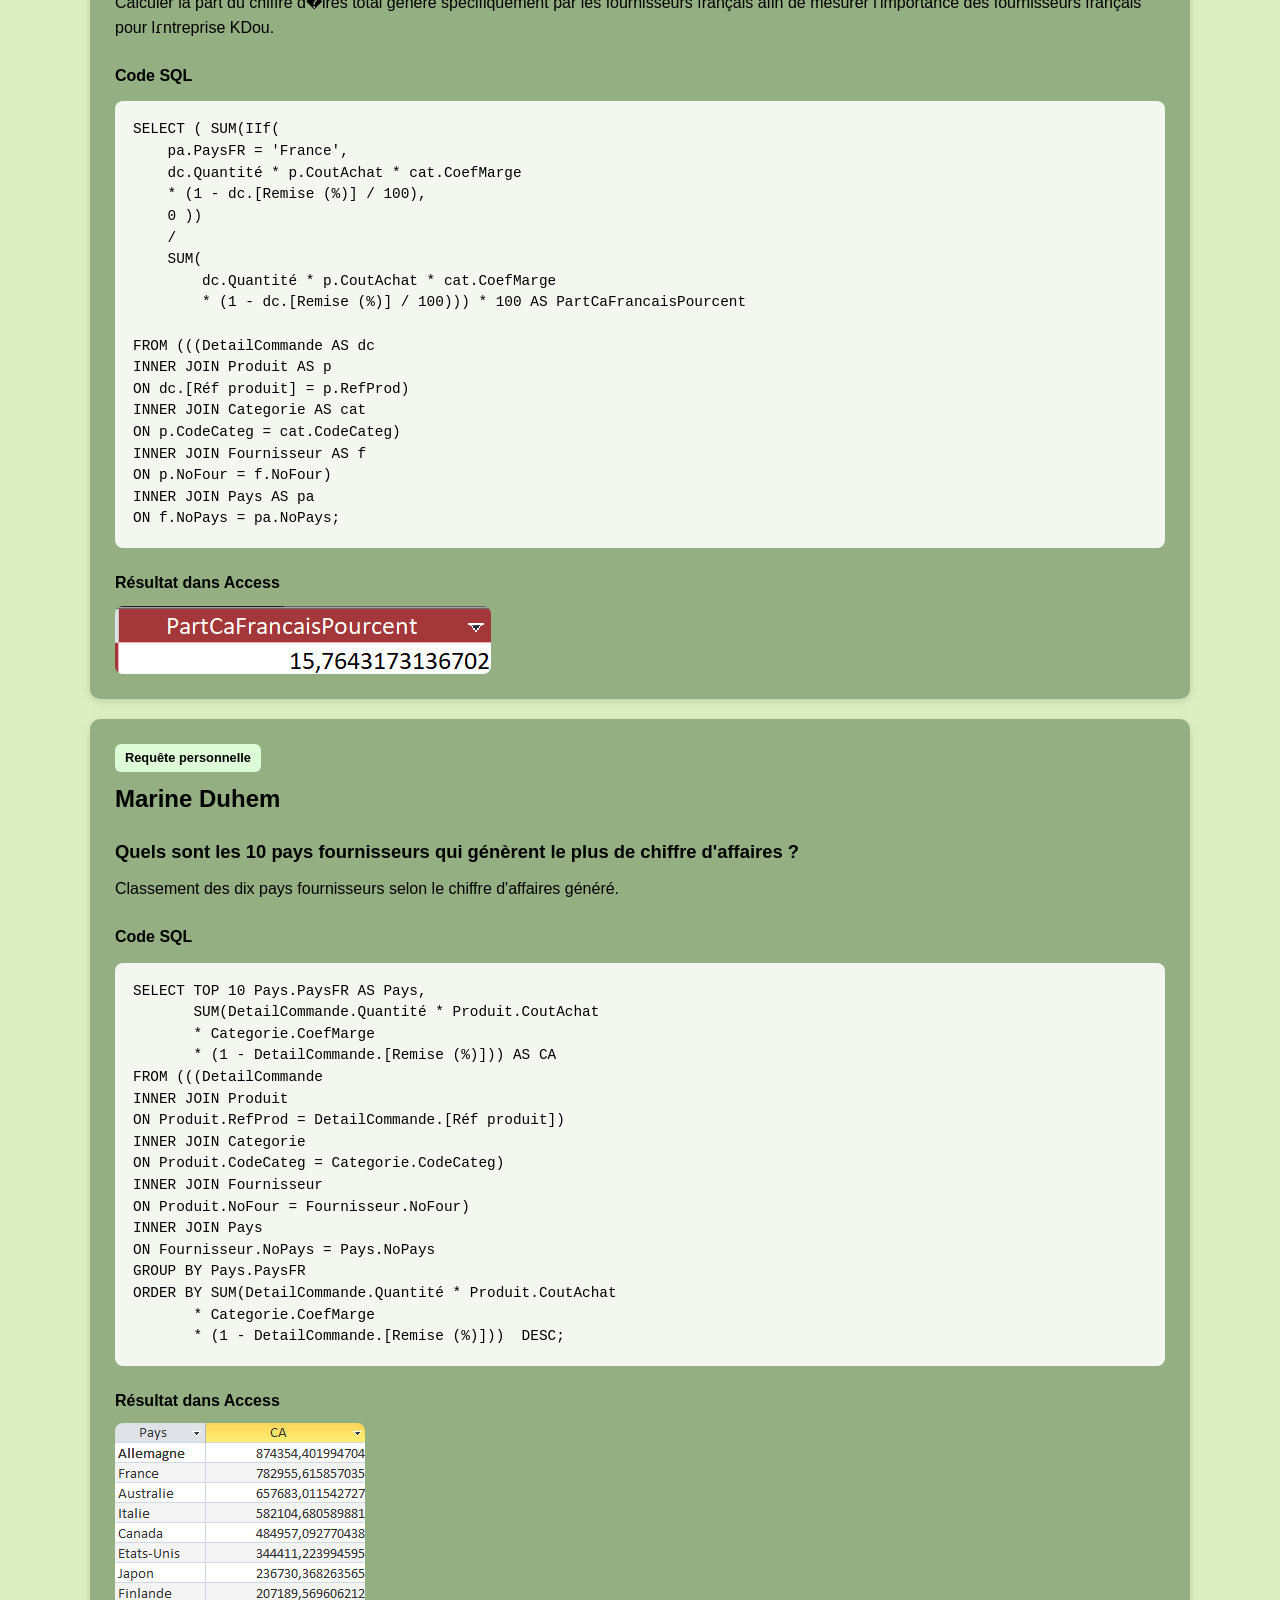
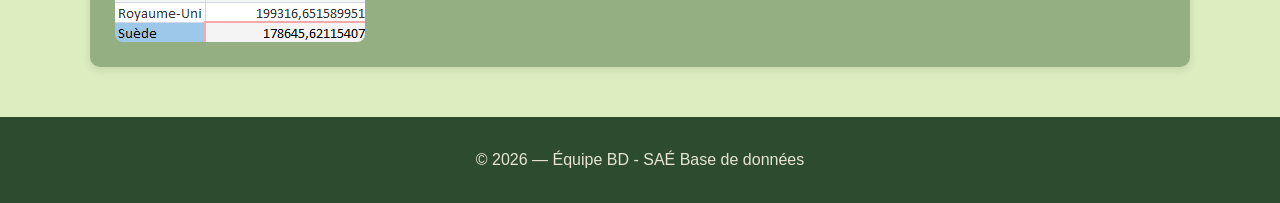
==== commit dbf1a185: "Update equipe.html" ====
--- a/equipe.html
+++ b/equipe.html
@@ -58,8 +58,7 @@
             <h2>Assa Fofana</h2>
         </div>
         <h3 class="question-requete">Quel chiffre d&#x27;affaires chaque catégorie de produits génère-t-elle ?</h3>
-        <p class="requete-description">Calculer la proportion (en pourcentage) du chiffre d&#x27;affaires total de l&#x27;entreprise KDou générée spécifiquement par la vente de produits provenant de fournisseurs français
-            par rapport au chiffre d&#x27;affaires global.</p>
+        <p class="requete-description">Calculer la part du chiffre d&#x27affaires total généré spécifiquement par les fournisseurs français afin de mesurer l&#x27importance des fournisseurs français pour l&#x27entreprise KDou.</p>
         <h4>Code SQL</h4>
         <pre><code>SELECT ( SUM(IIf(
     pa.PaysFR = 'France',
